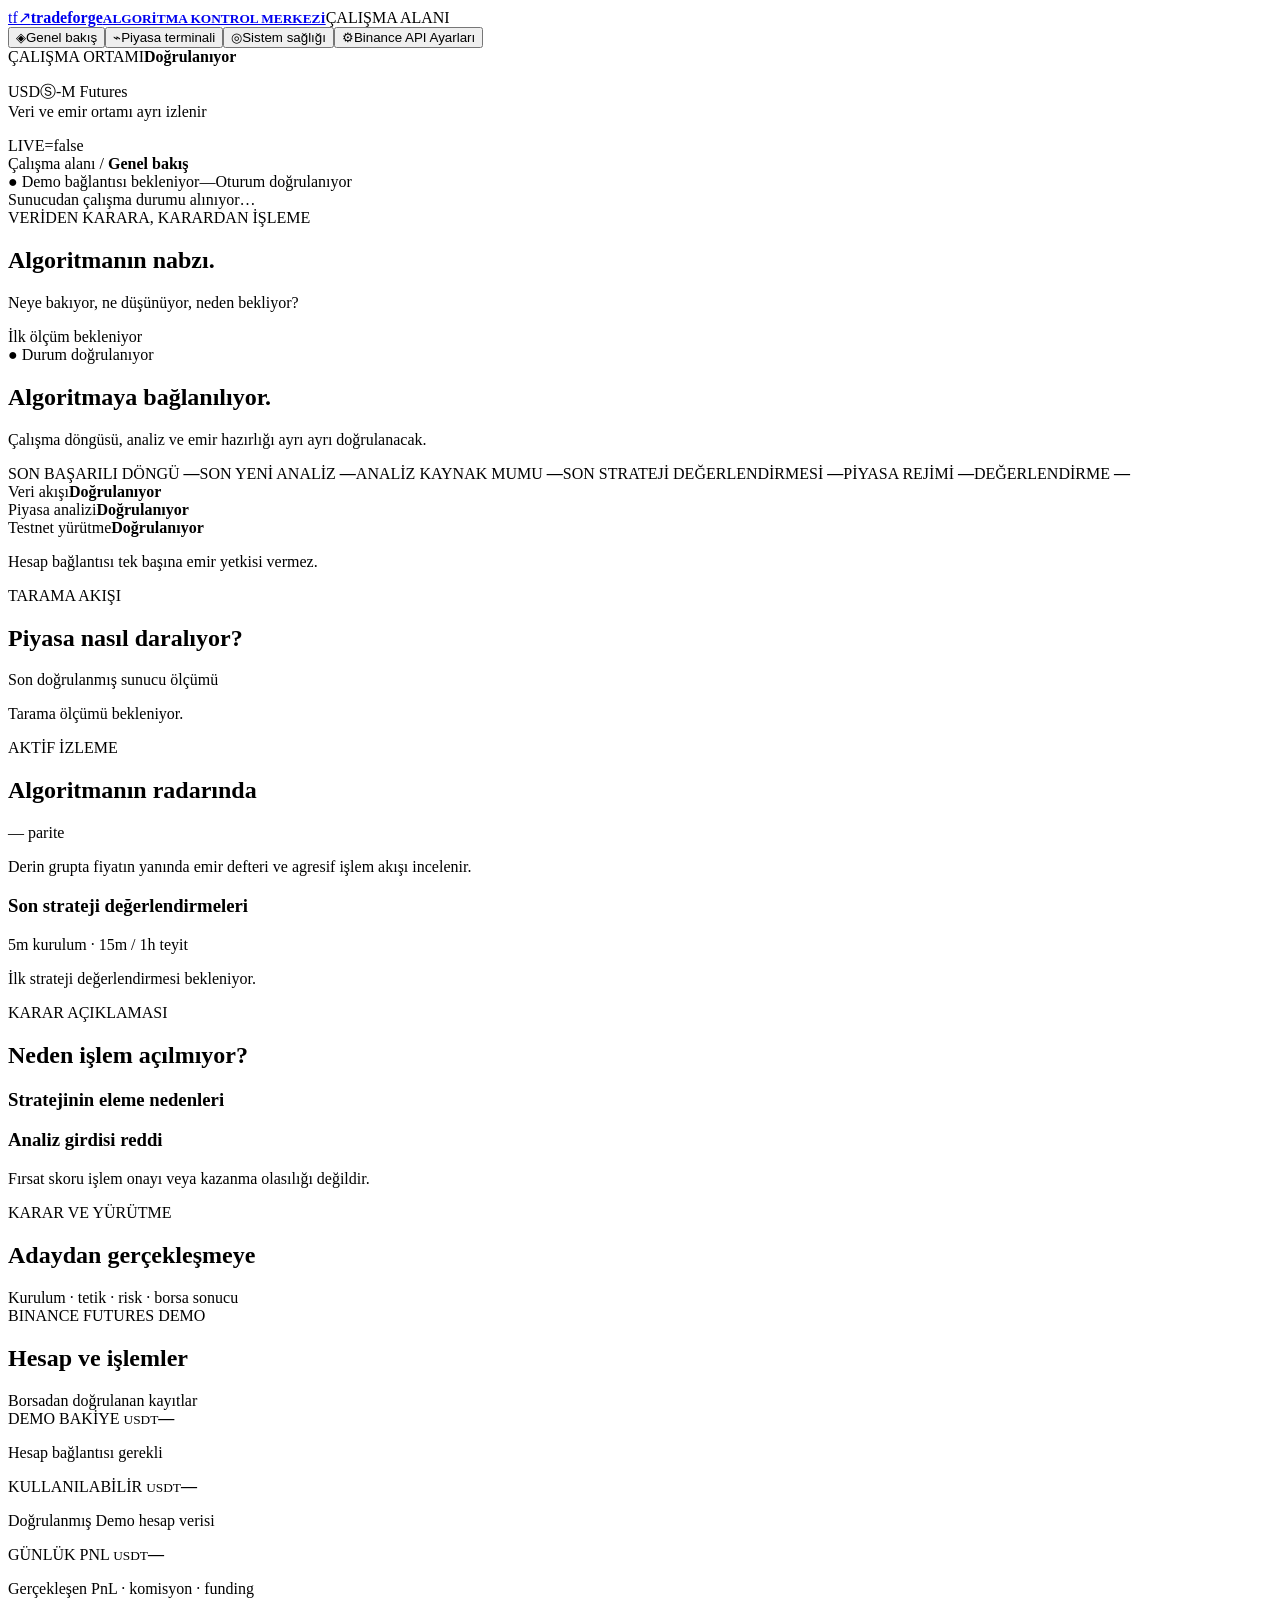
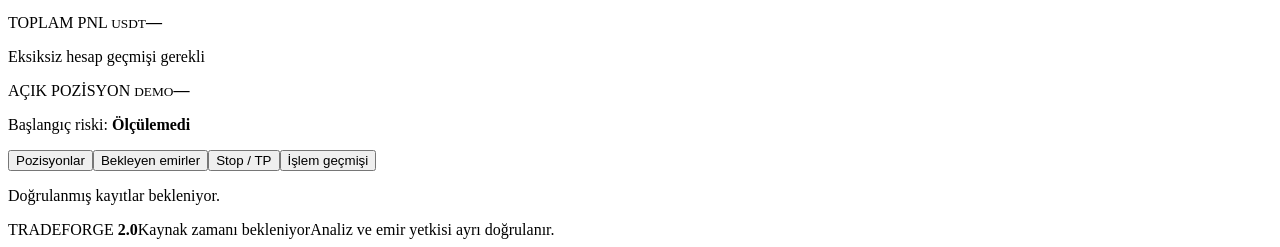
==== src/tradeforge/dashboard/static/index.html @ e9e6f647 "feat: initial TradeForge release" ====
<!doctype html>
<html lang="tr"><head>
<meta charset="utf-8"><meta name="viewport" content="width=device-width,initial-scale=1"><meta name="theme-color" content="#0b1018">
<title>Tradeforge · Algoritma Kontrol Merkezi</title><link rel="stylesheet" href="/assets/app.css"><script src="/assets/chart.js" defer></script><script src="/assets/realtime.js" defer></script><script src="/assets/app.js" defer></script><script src="/assets/binance_settings.js" defer></script>
</head><body>
<aside class="rail"><a class="brand" href="#overview" aria-label="Tradeforge genel bakış"><span class="brand-mark">tf↗</span><strong>tradeforge<small>ALGORİTMA KONTROL MERKEZİ</small></strong></a><span class="nav-label">ÇALIŞMA ALANI</span><nav aria-label="Çalışma alanı"><button class="nav active" data-screen="overview"><span>◈</span><span>Genel bakış</span></button><button class="nav" data-screen="terminal"><span>⌁</span><span>Piyasa terminali</span></button><button class="nav" data-screen="health"><span>◎</span><span>Sistem sağlığı</span></button><button class="nav nav-child" data-screen="binance"><span>⚙</span><span>Binance API Ayarları</span></button></nav><div class="rail-bottom"><span class="eyebrow">ÇALIŞMA ORTAMI</span><strong id="runtime-mode">Doğrulanıyor</strong><p>USDⓈ-M Futures<br>Veri ve emir ortamı ayrı izlenir</p><span class="badge">LIVE=false</span></div></aside>
<div class="workspace"><header class="topbar"><div><span class="breadcrumb">Çalışma alanı /</span> <strong id="screen-label">Genel bakış</strong></div><div class="top-meta"><span id="demo-connection" class="connection">● Demo bağlantısı bekleniyor</span><time id="clock">—</time><span id="session-scope" class="session-scope">Oturum doğrulanıyor</span></div></header><main>
<div id="banner" class="banner" role="status">Sunucudan çalışma durumu alınıyor…</div>
<section id="overview-screen" class="screen">
<div class="heading"><div><span class="eyebrow">VERİDEN KARARA, KARARDAN İŞLEME</span><h1>Algoritmanın nabzı<span>.</span></h1><p class="subtitle">Neye bakıyor, ne düşünüyor, neden bekliyor?</p></div><span id="overview-updated" class="muted">İlk ölçüm bekleniyor</span></div>
<article class="runtime-hero panel"><div class="hero-main"><span id="algorithm-status" class="status-pill">● Durum doğrulanıyor</span><h2 id="algorithm-headline">Algoritmaya bağlanılıyor.</h2><p id="algorithm-explanation">Çalışma döngüsü, analiz ve emir hazırlığı ayrı ayrı doğrulanacak.</p><div class="hero-meta"><span>SON BAŞARILI DÖNGÜ <b id="cycle-time">—</b></span><span>SON YENİ ANALİZ <b id="analysis-time">—</b></span><span>ANALİZ KAYNAK MUMU <b id="analysis-source-time">—</b></span><span>SON STRATEJİ DEĞERLENDİRMESİ <b id="evaluation-time">—</b></span><span>PİYASA REJİMİ <b id="regime-label">—</b></span><span>DEĞERLENDİRME <b id="evaluated-count">—</b></span></div></div><div class="hero-gates"><div><span>Veri akışı</span><strong id="data-status">Doğrulanıyor</strong></div><div><span>Piyasa analizi</span><strong id="analysis-status">Doğrulanıyor</strong></div><div><span>Testnet yürütme</span><strong id="execution-status">Doğrulanıyor</strong></div><p id="execution-note">Hesap bağlantısı tek başına emir yetkisi vermez.</p></div></article>
<div class="section-heading"><div><span class="eyebrow">TARAMA AKIŞI</span><h2>Piyasa nasıl daralıyor?</h2></div><span class="muted">Son doğrulanmış sunucu ölçümü</span></div><div id="pipeline" class="pipeline" aria-label="Tarama ve karar aşamaları"><p class="empty">Tarama ölçümü bekleniyor.</p></div>
<div class="analysis-grid"><article class="panel"><div class="panel-head"><div><span class="eyebrow">AKTİF İZLEME</span><h2>Algoritmanın radarında</h2></div><span id="radar-count" class="badge">— parite</span></div><p class="panel-description">Derin grupta fiyatın yanında emir defteri ve agresif işlem akışı incelenir.</p><div id="radar" class="radar"></div><div class="panel-head compact"><h3>Son strateji değerlendirmeleri</h3><span class="muted">5m kurulum · 15m / 1h teyit</span></div><p id="evaluation-note" class="source-note" role="status">İlk strateji değerlendirmesi bekleniyor.</p><div id="analysis-results" class="table-area"></div></article><article class="panel"><div class="panel-head"><div><span class="eyebrow">KARAR AÇIKLAMASI</span><h2>Neden işlem açılmıyor?</h2></div><span class="status-light"></span></div><div id="blockers" class="blockers"></div><div class="panel-head compact"><h3>Stratejinin eleme nedenleri</h3></div><div id="rejection-reasons" class="rejections"></div><div class="panel-head compact"><h3>Analiz girdisi reddi</h3></div><p id="input-rejections-note" class="source-note"></p><div id="input-rejections" class="table-area"></div><p class="source-note">Fırsat skoru işlem onayı veya kazanma olasılığı değildir.</p></article></div>
<div class="section-heading"><div><span class="eyebrow">KARAR VE YÜRÜTME</span><h2>Adaydan gerçekleşmeye</h2></div><span class="muted">Kurulum · tetik · risk · borsa sonucu</span></div><article class="panel"><div id="decision-timeline" class="table-area"></div></article>
<div class="section-heading"><div><span class="eyebrow">BINANCE FUTURES DEMO</span><h2>Hesap ve işlemler</h2></div><span class="muted">Borsadan doğrulanan kayıtlar</span></div>
<div class="account-grid" aria-label="Demo hesap özeti"><article class="metric"><span>DEMO BAKİYE <small>USDT</small></span><strong id="equity">—</strong><p id="account-note">Hesap bağlantısı gerekli</p></article><article class="metric"><span>KULLANILABİLİR <small>USDT</small></span><strong id="available">—</strong><p>Doğrulanmış Demo hesap verisi</p></article><article class="metric"><span>GÜNLÜK PNL <small>USDT</small></span><strong id="daily-pnl">—</strong><p>Gerçekleşen PnL · komisyon · funding</p></article><article class="metric"><span>TOPLAM PNL <small>USDT</small></span><strong id="total-pnl">—</strong><p>Eksiksiz hesap geçmişi gerekli</p></article><article class="metric"><span>AÇIK POZİSYON <small>DEMO</small></span><strong id="position-count">—</strong><p>Başlangıç riski: <b id="total-risk">Ölçülemedi</b></p></article></div>
<article class="panel account-panel"><div class="tabs" role="tablist" aria-label="Demo hesap kayıtları"><button class="selected" data-tab="positions" role="tab" aria-selected="true">Pozisyonlar</button><button data-tab="orders" role="tab" aria-selected="false">Bekleyen emirler</button><button data-tab="stops" role="tab" aria-selected="false">Stop / TP</button><button data-tab="history" role="tab" aria-selected="false">İşlem geçmişi</button></div><p class="source-note" id="demo-record-note">Doğrulanmış kayıtlar bekleniyor.</p><div id="account-records" class="table-area"></div></article>
</section>
<section id="terminal-screen" class="screen" hidden><div class="heading"><div><span class="eyebrow">PUBLIC PİYASA VERİSİ</span><h1>Piyasa terminali<span>.</span></h1><p class="subtitle">Bir pariteyi ve algoritmanın o pariteye bakışını incele.</p></div></div><div class="trading-grid">
<aside class="panel watchlist"><div class="panel-head"><h2>Piyasalar</h2><span class="muted">USDⓈ-M</span></div><label class="search"><span>⌕</span><input id="search" type="search" placeholder="Parite ara…" maxlength="40" aria-label="Piyasa sembolü ara"></label><div class="segmented" id="market-filters"><button class="selected" data-filter="all">Piyasalar</button><button data-filter="favorites">★ Favoriler</button></div><div class="list-head"><span>PARİTE</span><span>FİYAT · USDT</span></div><div id="symbols" class="symbols"></div><div class="paging"><button id="previous" disabled>← Önceki</button><span id="page-number">1</span><button id="next" disabled>Sonraki →</button></div><p class="source-note">Aktif ortam · analiz kaynağı.<br>Demo emir dolum fiyatı değildir.</p></aside>
<article class="panel chart-panel"><div class="chart-heading"><div><h2 id="selected-symbol">Parite seçin</h2><span class="muted">PERPETUAL · AKTİF ORTAM</span></div><div class="quote"><strong id="selected-price">—</strong><span id="chart-status">Kapanmış mumlar</span></div></div><div class="chart-toolbar"><div class="timeframes" aria-label="Grafik zaman dilimi"><button data-timeframe="1m">1m</button><button data-timeframe="5m">5m</button><button class="selected" data-timeframe="15m">15m</button><button data-timeframe="1h">1h</button><button data-timeframe="4h">4h</button></div><span>Kaydır · Yakınlaştır</span></div><div class="chart-wrap"><canvas id="candles" aria-label="Seçili paritenin kapanmış mum grafiği" role="img"></canvas><p id="chart-empty" class="chart-empty">Doğrulanmış mum bekleniyor.</p></div><div class="chart-stats"><div><span>HACİM</span><strong id="selected-volume">—</strong></div><div><span>VOLATİLİTE</span><strong id="selected-volatility">—</strong></div><div><span>GÖRECELİ GÜÇ</span><strong id="selected-strength">—</strong></div><div><span>SON MUM · UTC</span><strong id="chart-time">—</strong></div></div></article>
<aside class="panel decision-panel"><div class="panel-head"><h2>Parite analizi</h2></div><span class="eyebrow" id="decision-symbol">SEÇİLİ PARİTE</span><strong class="decision" id="decision">NO_TRADE</strong><p id="decision-explanation">Güncel değerlendirme bekleniyor.</p><div class="key-value"><span>Emir koruyucu</span><strong id="guardian-summary">Doğrulanıyor</strong></div><details><summary>Karar kanıtı</summary><pre id="decision-details">Henüz kayıt yok.</pre></details></aside></div>
<article class="panel opportunities-panel"><div class="panel-head"><h2>Fırsat sıralaması</h2><span class="muted">Gözlem skoru</span></div><div id="opportunities" class="table-area"></div></article></section>
<section id="health-screen" class="screen" hidden><div class="heading"><div><span class="eyebrow">SUNUCU OPERASYONU</span><h1>Sistem sağlığı<span>.</span></h1></div><span class="muted" id="latency">İstek ölçümü bekleniyor</span></div><div class="health-grid"><article class="panel"><div class="panel-head"><h2>Servisler</h2></div><div id="services"></div></article><article class="panel"><div class="panel-head"><h2>Veri ve analiz hazırlığı</h2></div><div id="data-health"></div></article></div><article class="panel"><div class="panel-head"><h2>Binance ortamı ve bağlantı sağlığı</h2></div><div id="binance-health" class="binance-health-rows"></div></article><article class="panel"><details class="source-details"><summary>Kaynak zamanları ve teknik ayrıntılar</summary><pre id="source-details"></pre></details></article></section>
<section id="binance-screen" class="screen" hidden>
<div class="heading"><div><span class="eyebrow">SİSTEM SAĞLIĞI / YETKİLİ AYARLAR</span><h1>Binance API Ayarları<span>.</span></h1><p class="subtitle">USDⓈ-M Futures • Testnet ve Production kimlik bilgileri birbirinden ayrıdır.</p></div></div>
<div class="panel binance-settings"><div class="panel-head"><h2>Aktif veri ortamı</h2></div>
<div class="binance-group"><div class="health-row"><span>Aktif</span><strong id="binance-current">—</strong></div>
<div class="health-row"><span>Yapılandırma revizyonu</span><strong id="binance-revision">—</strong></div>
<label for="binance-environment">Çalışma ortamı</label><select id="binance-environment"><option value="testnet">Testnet / Demo</option><option value="live">Live / Production (yalnızca veri ve read-only hesap testi)</option></select>
<button id="binance-activate" type="button">Ortamı etkinleştir</button></div></div>
<div class="binance-key-grid">
<article class="panel binance-settings"><div class="panel-head"><h2>Testnet API</h2></div><div class="binance-group"><p id="binance-testnet-status" class="muted">Henüz doğrulanmadı</p>
<label for="binance-testnet-key">API Key</label><input id="binance-testnet-key" type="password" autocomplete="off" spellcheck="false" maxlength="256" placeholder="Yeni anahtarı girin">
<label for="binance-testnet-secret">API Secret</label><input id="binance-testnet-secret" type="password" autocomplete="off" spellcheck="false" maxlength="256" placeholder="Yeni secret girin">
<div class="binance-buttons"><button id="binance-testnet-save" type="button">Kaydet</button><button id="binance-testnet-test" type="button">REST bağlantı testi</button></div></div></article>
<article class="panel binance-settings"><div class="panel-head"><h2>Live API</h2></div><div class="binance-group"><p id="binance-live-status" class="muted">Henüz doğrulanmadı</p>
<label for="binance-live-key">API Key</label><input id="binance-live-key" type="password" autocomplete="off" spellcheck="false" maxlength="256" placeholder="Yeni anahtarı girin">
<label for="binance-live-secret">API Secret</label><input id="binance-live-secret" type="password" autocomplete="off" spellcheck="false" maxlength="256" placeholder="Yeni secret girin">
<div class="binance-buttons"><button id="binance-live-save" type="button">Kaydet</button><button id="binance-live-test" type="button">REST bağlantı testi</button></div></div></article></div>
<p class="source-note" id="binance-feedback" role="status">Yönetici oturumu gerekli. API anahtarları tekrar görüntülenmez.</p>
</section>
<footer><span>TRADEFORGE <b>2.0</b></span><span id="sample-time">Kaynak zamanı bekleniyor</span><span>Analiz ve emir yetkisi ayrı doğrulanır.</span></footer></main></div></body></html>
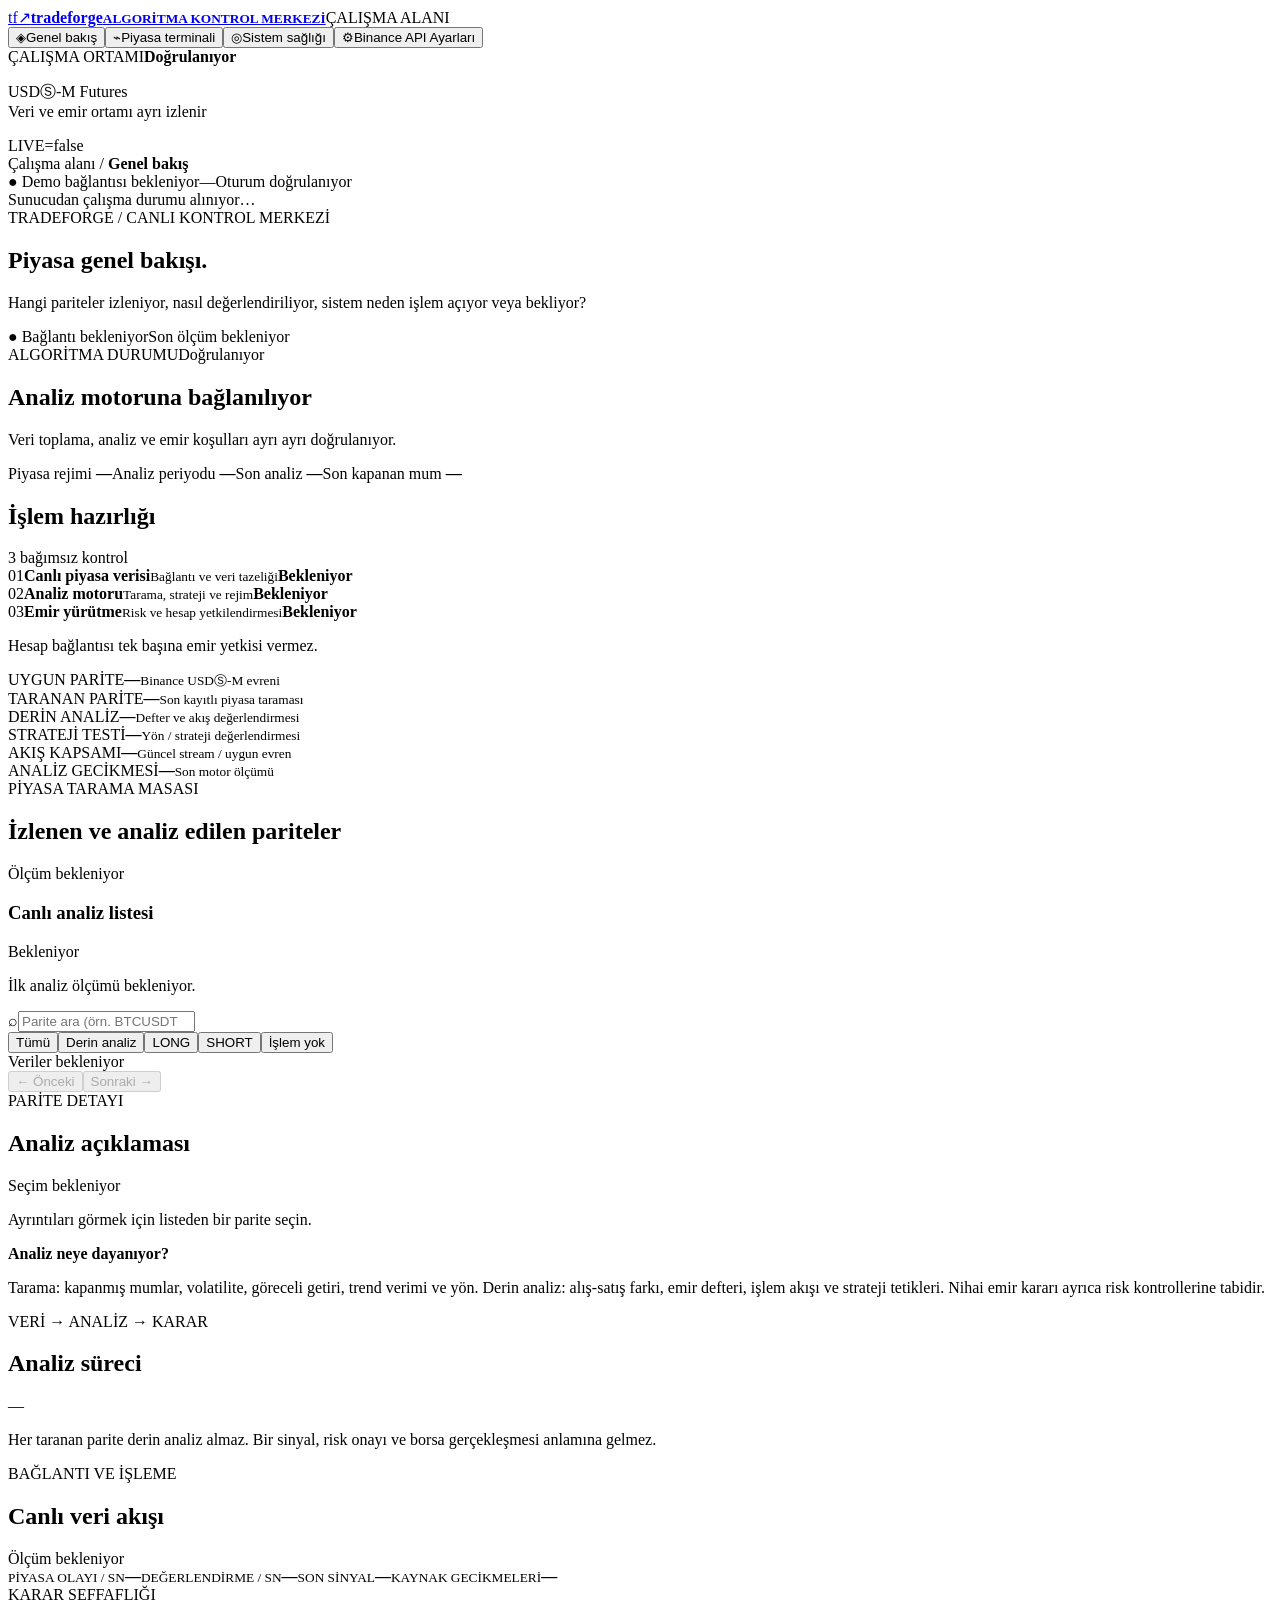
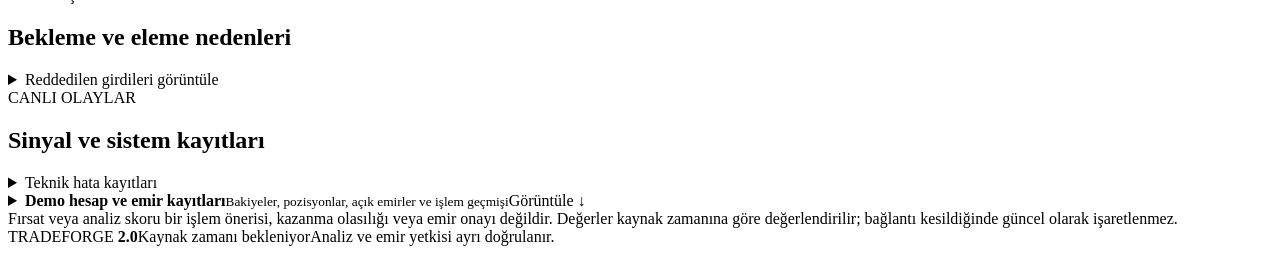
==== commit c1b033bc: "feat: embed Testnet execution and improve analysis and dashboard" ====
--- a/src/tradeforge/dashboard/static/index.html
+++ b/src/tradeforge/dashboard/static/index.html
@@ -1,42 +1,89 @@
 <!doctype html>
 <html lang="tr"><head>
 <meta charset="utf-8"><meta name="viewport" content="width=device-width,initial-scale=1"><meta name="theme-color" content="#0b1018">
-<title>Tradeforge · Algoritma Kontrol Merkezi</title><link rel="stylesheet" href="/assets/app.css"><script src="/assets/chart.js" defer></script><script src="/assets/realtime.js" defer></script><script src="/assets/app.js" defer></script><script src="/assets/binance_settings.js" defer></script>
+<title>Tradeforge · Algoritma Kontrol Merkezi</title><link rel="stylesheet" href="/assets/app.css"><link rel="stylesheet" href="/assets/overview.css"><script src="/assets/chart.js" defer></script><script src="/assets/realtime.js" defer></script><script src="/assets/app.js?v=2" defer></script><script src="/assets/binance_settings.js" defer></script>
 </head><body>
-<aside class="rail"><a class="brand" href="#overview" aria-label="Tradeforge genel bakış"><span class="brand-mark">tf↗</span><strong>tradeforge<small>ALGORİTMA KONTROL MERKEZİ</small></strong></a><span class="nav-label">ÇALIŞMA ALANI</span><nav aria-label="Çalışma alanı"><button class="nav active" data-screen="overview"><span>◈</span><span>Genel bakış</span></button><button class="nav" data-screen="terminal"><span>⌁</span><span>Piyasa terminali</span></button><button class="nav" data-screen="health"><span>◎</span><span>Sistem sağlığı</span></button><button class="nav nav-child" data-screen="binance"><span>⚙</span><span>Binance API Ayarları</span></button></nav><div class="rail-bottom"><span class="eyebrow">ÇALIŞMA ORTAMI</span><strong id="runtime-mode">Doğrulanıyor</strong><p>USDⓈ-M Futures<br>Veri ve emir ortamı ayrı izlenir</p><span class="badge">LIVE=false</span></div></aside>
+<aside class="rail"><a class="brand" href="#overview" aria-label="Tradeforge genel bakış"><span class="brand-mark">tf↗</span><strong>tradeforge<small>ALGORİTMA KONTROL MERKEZİ</small></strong></a><span class="nav-label">ÇALIŞMA ALANI</span><nav aria-label="Çalışma alanı"><button class="nav active" data-screen="overview"><span>◈</span><span>Genel bakış</span></button><button class="nav" data-screen="terminal"><span>⌁</span><span>Piyasa terminali</span></button><button class="nav" data-screen="health"><span>◎</span><span>Sistem sağlığı</span></button><button class="nav" data-screen="binance"><span>⚙</span><span>Binance API Ayarları</span></button></nav><div class="rail-bottom"><span class="eyebrow">ÇALIŞMA ORTAMI</span><strong id="runtime-mode">Doğrulanıyor</strong><p>USDⓈ-M Futures<br>Veri ve emir ortamı ayrı izlenir</p><span class="badge">LIVE=false</span></div></aside>
 <div class="workspace"><header class="topbar"><div><span class="breadcrumb">Çalışma alanı /</span> <strong id="screen-label">Genel bakış</strong></div><div class="top-meta"><span id="demo-connection" class="connection">● Demo bağlantısı bekleniyor</span><time id="clock">—</time><span id="session-scope" class="session-scope">Oturum doğrulanıyor</span></div></header><main>
 <div id="banner" class="banner" role="status">Sunucudan çalışma durumu alınıyor…</div>
-<section id="overview-screen" class="screen">
-<div class="heading"><div><span class="eyebrow">VERİDEN KARARA, KARARDAN İŞLEME</span><h1>Algoritmanın nabzı<span>.</span></h1><p class="subtitle">Neye bakıyor, ne düşünüyor, neden bekliyor?</p></div><span id="overview-updated" class="muted">İlk ölçüm bekleniyor</span></div>
-<article class="runtime-hero panel"><div class="hero-main"><span id="algorithm-status" class="status-pill">● Durum doğrulanıyor</span><h2 id="algorithm-headline">Algoritmaya bağlanılıyor.</h2><p id="algorithm-explanation">Çalışma döngüsü, analiz ve emir hazırlığı ayrı ayrı doğrulanacak.</p><div class="hero-meta"><span>SON BAŞARILI DÖNGÜ <b id="cycle-time">—</b></span><span>SON YENİ ANALİZ <b id="analysis-time">—</b></span><span>ANALİZ KAYNAK MUMU <b id="analysis-source-time">—</b></span><span>SON STRATEJİ DEĞERLENDİRMESİ <b id="evaluation-time">—</b></span><span>PİYASA REJİMİ <b id="regime-label">—</b></span><span>DEĞERLENDİRME <b id="evaluated-count">—</b></span></div></div><div class="hero-gates"><div><span>Veri akışı</span><strong id="data-status">Doğrulanıyor</strong></div><div><span>Piyasa analizi</span><strong id="analysis-status">Doğrulanıyor</strong></div><div><span>Testnet yürütme</span><strong id="execution-status">Doğrulanıyor</strong></div><p id="execution-note">Hesap bağlantısı tek başına emir yetkisi vermez.</p></div></article>
-<div class="section-heading"><div><span class="eyebrow">TARAMA AKIŞI</span><h2>Piyasa nasıl daralıyor?</h2></div><span class="muted">Son doğrulanmış sunucu ölçümü</span></div><div id="pipeline" class="pipeline" aria-label="Tarama ve karar aşamaları"><p class="empty">Tarama ölçümü bekleniyor.</p></div>
-<div class="analysis-grid"><article class="panel"><div class="panel-head"><div><span class="eyebrow">AKTİF İZLEME</span><h2>Algoritmanın radarında</h2></div><span id="radar-count" class="badge">— parite</span></div><p class="panel-description">Derin grupta fiyatın yanında emir defteri ve agresif işlem akışı incelenir.</p><div id="radar" class="radar"></div><div class="panel-head compact"><h3>Son strateji değerlendirmeleri</h3><span class="muted">5m kurulum · 15m / 1h teyit</span></div><p id="evaluation-note" class="source-note" role="status">İlk strateji değerlendirmesi bekleniyor.</p><div id="analysis-results" class="table-area"></div></article><article class="panel"><div class="panel-head"><div><span class="eyebrow">KARAR AÇIKLAMASI</span><h2>Neden işlem açılmıyor?</h2></div><span class="status-light"></span></div><div id="blockers" class="blockers"></div><div class="panel-head compact"><h3>Stratejinin eleme nedenleri</h3></div><div id="rejection-reasons" class="rejections"></div><div class="panel-head compact"><h3>Analiz girdisi reddi</h3></div><p id="input-rejections-note" class="source-note"></p><div id="input-rejections" class="table-area"></div><p class="source-note">Fırsat skoru işlem onayı veya kazanma olasılığı değildir.</p></article></div>
-<div class="section-heading"><div><span class="eyebrow">KARAR VE YÜRÜTME</span><h2>Adaydan gerçekleşmeye</h2></div><span class="muted">Kurulum · tetik · risk · borsa sonucu</span></div><article class="panel"><div id="decision-timeline" class="table-area"></div></article>
-<div class="section-heading"><div><span class="eyebrow">BINANCE FUTURES DEMO</span><h2>Hesap ve işlemler</h2></div><span class="muted">Borsadan doğrulanan kayıtlar</span></div>
-<div class="account-grid" aria-label="Demo hesap özeti"><article class="metric"><span>DEMO BAKİYE <small>USDT</small></span><strong id="equity">—</strong><p id="account-note">Hesap bağlantısı gerekli</p></article><article class="metric"><span>KULLANILABİLİR <small>USDT</small></span><strong id="available">—</strong><p>Doğrulanmış Demo hesap verisi</p></article><article class="metric"><span>GÜNLÜK PNL <small>USDT</small></span><strong id="daily-pnl">—</strong><p>Gerçekleşen PnL · komisyon · funding</p></article><article class="metric"><span>TOPLAM PNL <small>USDT</small></span><strong id="total-pnl">—</strong><p>Eksiksiz hesap geçmişi gerekli</p></article><article class="metric"><span>AÇIK POZİSYON <small>DEMO</small></span><strong id="position-count">—</strong><p>Başlangıç riski: <b id="total-risk">Ölçülemedi</b></p></article></div>
-<article class="panel account-panel"><div class="tabs" role="tablist" aria-label="Demo hesap kayıtları"><button class="selected" data-tab="positions" role="tab" aria-selected="true">Pozisyonlar</button><button data-tab="orders" role="tab" aria-selected="false">Bekleyen emirler</button><button data-tab="stops" role="tab" aria-selected="false">Stop / TP</button><button data-tab="history" role="tab" aria-selected="false">İşlem geçmişi</button></div><p class="source-note" id="demo-record-note">Doğrulanmış kayıtlar bekleniyor.</p><div id="account-records" class="table-area"></div></article>
+<section id="overview-screen" class="screen overview-v2" aria-labelledby="overview-title">
+  <div class="ov-heading">
+    <div><span class="eyebrow">TRADEFORGE / CANLI KONTROL MERKEZİ</span><h1 id="overview-title">Piyasa genel bakışı<span>.</span></h1><p class="ov-lead">Hangi pariteler izleniyor, nasıl değerlendiriliyor, sistem neden işlem açıyor veya bekliyor?</p></div>
+    <div class="ov-update"><span id="overview-connection" class="ov-live-tag">● Bağlantı bekleniyor</span><span id="overview-updated">Son ölçüm bekleniyor</span></div>
+  </div>
+  <div class="ov-summary">
+    <article class="ov-command panel">
+      <div class="ov-command-top"><span class="ov-kicker">ALGORİTMA DURUMU</span><span id="algorithm-status" class="status-pill unknown">Doğrulanıyor</span></div>
+      <h2 id="algorithm-headline">Analiz motoruna bağlanılıyor</h2>
+      <p id="algorithm-explanation">Veri toplama, analiz ve emir koşulları ayrı ayrı doğrulanıyor.</p>
+      <div class="ov-command-meta"><span>Piyasa rejimi <strong id="regime-label">—</strong></span><span>Analiz periyodu <strong id="engine-timeframe">—</strong></span><span>Son analiz <strong id="analysis-time">—</strong></span><span>Son kapanan mum <strong id="analysis-source-time">—</strong></span></div>
+      <span id="success-time" hidden>—</span><span id="evaluation-time" hidden>—</span><span id="evaluated-count" hidden>—</span>
+    </article>
+    <article class="ov-gates panel" aria-label="Operasyonel hazırlık">
+      <div class="ov-panel-top"><h2>İşlem hazırlığı</h2><span class="ov-muted">3 bağımsız kontrol</span></div>
+      <div class="ov-gate"><span class="ov-gate-icon">01</span><span><strong>Canlı piyasa verisi</strong><small>Bağlantı ve veri tazeliği</small></span><b id="data-status">Bekleniyor</b></div>
+      <div class="ov-gate"><span class="ov-gate-icon">02</span><span><strong>Analiz motoru</strong><small>Tarama, strateji ve rejim</small></span><b id="analysis-status">Bekleniyor</b></div>
+      <div class="ov-gate"><span class="ov-gate-icon">03</span><span><strong>Emir yürütme</strong><small>Risk ve hesap yetkilendirmesi</small></span><b id="execution-status">Bekleniyor</b></div>
+      <p id="execution-note" class="ov-gate-note">Hesap bağlantısı tek başına emir yetkisi vermez.</p>
+    </article>
+  </div>
+  <div class="ov-metrics" aria-label="Anlık tarama özeti">
+    <article class="ov-stat"><span>UYGUN PARİTE</span><strong id="engine-pair-total">—</strong><small>Binance USDⓈ-M evreni</small></article>
+    <article class="ov-stat"><span>TARANAN PARİTE</span><strong id="engine-pair-scan">—</strong><small>Son kayıtlı piyasa taraması</small></article>
+    <article class="ov-stat"><span>DERİN ANALİZ</span><strong id="engine-pair-analyzed">—</strong><small>Defter ve akış değerlendirmesi</small></article>
+    <article class="ov-stat"><span>STRATEJİ TESTİ</span><strong id="engine-evaluated">—</strong><small>Yön / strateji değerlendirmesi</small></article>
+    <article class="ov-stat"><span>AKIŞ KAPSAMI</span><strong id="ov-coverage">—</strong><small>Güncel stream / uygun evren</small></article>
+    <article class="ov-stat"><span>ANALİZ GECİKMESİ</span><strong id="ov-lag">—</strong><small>Son motor ölçümü</small></article>
+  </div>
+  <div class="ov-section-heading"><div><span class="eyebrow">PİYASA TARAMA MASASI</span><h2>İzlenen ve analiz edilen pariteler</h2></div><span id="engine-updated" class="ov-muted">Ölçüm bekleniyor</span></div>
+  <div class="ov-main-grid">
+    <article class="ov-market panel">
+      <div class="ov-market-header"><div><div class="ov-market-title"><h3>Canlı analiz listesi</h3><span id="engine-state" class="status-pill unknown">Bekleniyor</span></div><p id="engine-pair-note" class="ov-muted" role="status">İlk analiz ölçümü bekleniyor.</p></div><label class="ov-find"><span aria-hidden="true">⌕</span><input id="engine-pair-search" type="search" placeholder="Parite ara (örn. BTCUSDT)" maxlength="40" aria-label="Analiz edilen parite ara"></label></div>
+      <div class="ov-filters" id="engine-pair-filters" role="group" aria-label="Parite analiz filtresi"><button class="selected" data-engine-filter="all" aria-pressed="true">Tümü <span id="ov-count-all"></span></button><button data-engine-filter="deep" aria-pressed="false">Derin analiz</button><button data-engine-filter="long" aria-pressed="false">LONG</button><button data-engine-filter="short" aria-pressed="false">SHORT</button><button data-engine-filter="no_trade" aria-pressed="false">İşlem yok</button></div>
+      <div id="engine-pairs" class="ov-pair-table" aria-live="off"></div>
+      <div class="ov-market-footer"><span id="ov-page-summary">Veriler bekleniyor</span><div><button type="button" id="ov-prev" disabled>← Önceki</button><button type="button" id="ov-next" disabled>Sonraki →</button></div></div>
+    </article>
+    <aside class="ov-inspector panel" aria-labelledby="ov-detail-heading">
+      <div class="ov-panel-top"><div><span class="eyebrow">PARİTE DETAYI</span><h2 id="ov-detail-heading">Analiz açıklaması</h2></div><span id="ov-detail-badge" class="ov-small-badge">Seçim bekleniyor</span></div>
+      <div id="ov-detail" class="ov-detail"><p class="ov-placeholder">Ayrıntıları görmek için listeden bir parite seçin.</p></div>
+      <div class="ov-inspector-help"><strong>Analiz neye dayanıyor?</strong><p>Tarama: kapanmış mumlar, volatilite, göreceli getiri, trend verimi ve yön. Derin analiz: alış-satış farkı, emir defteri, işlem akışı ve strateji tetikleri. Nihai emir kararı ayrıca risk kontrollerine tabidir.</p></div>
+    </aside>
+  </div>
+  <div class="ov-lower-grid">
+    <article class="panel ov-info"><div class="ov-panel-top"><div><span class="eyebrow">VERİ → ANALİZ → KARAR</span><h2>Analiz süreci</h2></div><span id="engine-source" class="ov-muted">—</span></div><div id="pipeline" class="ov-route" aria-label="Piyasa taraması aşamaları"></div><div id="engine-pipeline" class="ov-decision-route"></div><p class="ov-footnote">Her taranan parite derin analiz almaz. Bir sinyal, risk onayı ve borsa gerçekleşmesi anlamına gelmez.</p></article>
+    <article class="panel ov-info"><div class="ov-panel-top"><div><span class="eyebrow">BAĞLANTI VE İŞLEME</span><h2>Canlı veri akışı</h2></div><span id="ov-health-indicator" class="ov-small-badge">Ölçüm bekleniyor</span></div><div class="ov-flow-metrics"><span><small>PİYASA OLAYI / SN</small><strong id="engine-market-rate">—</strong></span><span><small>DEĞERLENDİRME / SN</small><strong id="engine-analysis-rate">—</strong></span><span><small>SON SİNYAL</small><strong id="engine-last-signal">—</strong></span><span><small>KAYNAK GECİKMELERİ</small><strong id="engine-latency">—</strong></span></div><div id="engine-connections" class="ov-connections"></div></article>
+  </div>
+  <div class="ov-lower-grid ov-secondary">
+    <article class="panel ov-info"><div class="ov-panel-top"><div><span class="eyebrow">KARAR ŞEFFAFLIĞI</span><h2>Bekleme ve eleme nedenleri</h2></div></div><div id="engine-blockers" class="ov-reason-list"></div><div id="engine-rejection-reasons" class="ov-reason-bars"></div><details class="ov-more"><summary>Reddedilen girdileri görüntüle</summary><p id="engine-input-rejections-note" class="ov-muted"></p><div id="engine-input-rejections" class="table-area"></div><div id="engine-preview" class="table-area"></div></details></article>
+    <article class="panel ov-info"><div class="ov-panel-top"><div><span class="eyebrow">CANLI OLAYLAR</span><h2>Sinyal ve sistem kayıtları</h2></div></div><div id="ov-events" class="ov-event-feed"></div><details class="ov-more"><summary>Teknik hata kayıtları</summary><div id="engine-errors" class="ov-errors"></div></details></article>
+  </div>
+  <details class="ov-account"><summary><span><strong>Demo hesap ve emir kayıtları</strong><small>Bakiyeler, pozisyonlar, açık emirler ve işlem geçmişi</small></span><span>Görüntüle ↓</span></summary><div class="ov-account-body"><div class="account-grid"><article class="metric"><span>DEMO BAKİYE <small>USDT</small></span><strong id="equity">—</strong><p id="account-note">Hesap bağlantısı gerekli</p></article><article class="metric"><span>KULLANILABİLİR <small>USDT</small></span><strong id="available">—</strong><p>Doğrulanmış Demo hesap</p></article><article class="metric"><span>GÜNLÜK PNL <small>USDT</small></span><strong id="daily-pnl">—</strong><p>Gerçekleşen PnL</p></article><article class="metric"><span>TOPLAM PNL <small>USDT</small></span><strong id="total-pnl">—</strong><p>Tam geçmiş gerekli</p></article><article class="metric"><span>AÇIK POZİSYON</span><strong id="position-count">—</strong><p>Risk: <b id="total-risk">Ölçülemedi</b></p></article></div><div class="panel account-panel"><div class="tabs" role="tablist" aria-label="Demo hesap kayıtları"><button class="selected" data-tab="positions" role="tab" aria-selected="true">Pozisyonlar</button><button data-tab="orders" role="tab" aria-selected="false">Bekleyen emirler</button><button data-tab="stops" role="tab" aria-selected="false">Stop / TP</button><button data-tab="history" role="tab" aria-selected="false">İşlem geçmişi</button></div><p id="demo-record-note" class="source-note">Doğrulanmış kayıtlar bekleniyor.</p><div id="account-records" class="table-area"></div></div></div></details>
+  <div class="ov-risk-disclaimer">Fırsat veya analiz skoru bir işlem önerisi, kazanma olasılığı veya emir onayı değildir. Değerler kaynak zamanına göre değerlendirilir; bağlantı kesildiğinde güncel olarak işaretlenmez.</div>
+  <div id="decision-timeline" hidden></div>
 </section>
 <section id="terminal-screen" class="screen" hidden><div class="heading"><div><span class="eyebrow">PUBLIC PİYASA VERİSİ</span><h1>Piyasa terminali<span>.</span></h1><p class="subtitle">Bir pariteyi ve algoritmanın o pariteye bakışını incele.</p></div></div><div class="trading-grid">
-<aside class="panel watchlist"><div class="panel-head"><h2>Piyasalar</h2><span class="muted">USDⓈ-M</span></div><label class="search"><span>⌕</span><input id="search" type="search" placeholder="Parite ara…" maxlength="40" aria-label="Piyasa sembolü ara"></label><div class="segmented" id="market-filters"><button class="selected" data-filter="all">Piyasalar</button><button data-filter="favorites">★ Favoriler</button></div><div class="list-head"><span>PARİTE</span><span>FİYAT · USDT</span></div><div id="symbols" class="symbols"></div><div class="paging"><button id="previous" disabled>← Önceki</button><span id="page-number">1</span><button id="next" disabled>Sonraki →</button></div><p class="source-note">Aktif ortam · analiz kaynağı.<br>Demo emir dolum fiyatı değildir.</p></aside>
+<aside class="panel watchlist"><div class="panel-head"><h2>Piyasalar</h2><span class="muted">USDⓈ-M</span></div><label class="search"><span>⌕</span><input id="search" type="search" placeholder="Parite ara…" maxlength="40" aria-label="Piyasa sembolü ara"></label><div class="segmented" id="market-filters"><button class="selected" data-filter="all">Piyasalar</button><button data-filter="favorites">★ Favoriler</button></div><div class="list-head"><span>PARİTE</span><span>FİYAT · USDT</span></div><div id="symbols" class="symbols"></div><div class="paging"><button id="previous" disabled>← Önceki</button><span id="page-number">1</span><button id="next" disabled>Sonraki →</button></div><p class="source-note">Aktif ortam · analiz kaynağı.<br>Emir dolum fiyatı değildir.</p></aside>
 <article class="panel chart-panel"><div class="chart-heading"><div><h2 id="selected-symbol">Parite seçin</h2><span class="muted">PERPETUAL · AKTİF ORTAM</span></div><div class="quote"><strong id="selected-price">—</strong><span id="chart-status">Kapanmış mumlar</span></div></div><div class="chart-toolbar"><div class="timeframes" aria-label="Grafik zaman dilimi"><button data-timeframe="1m">1m</button><button data-timeframe="5m">5m</button><button class="selected" data-timeframe="15m">15m</button><button data-timeframe="1h">1h</button><button data-timeframe="4h">4h</button></div><span>Kaydır · Yakınlaştır</span></div><div class="chart-wrap"><canvas id="candles" aria-label="Seçili paritenin kapanmış mum grafiği" role="img"></canvas><p id="chart-empty" class="chart-empty">Doğrulanmış mum bekleniyor.</p></div><div class="chart-stats"><div><span>HACİM</span><strong id="selected-volume">—</strong></div><div><span>VOLATİLİTE</span><strong id="selected-volatility">—</strong></div><div><span>GÖRECELİ GÜÇ</span><strong id="selected-strength">—</strong></div><div><span>SON MUM · UTC</span><strong id="chart-time">—</strong></div></div></article>
-<aside class="panel decision-panel"><div class="panel-head"><h2>Parite analizi</h2></div><span class="eyebrow" id="decision-symbol">SEÇİLİ PARİTE</span><strong class="decision" id="decision">NO_TRADE</strong><p id="decision-explanation">Güncel değerlendirme bekleniyor.</p><div class="key-value"><span>Emir koruyucu</span><strong id="guardian-summary">Doğrulanıyor</strong></div><details><summary>Karar kanıtı</summary><pre id="decision-details">Henüz kayıt yok.</pre></details></aside></div>
+<aside class="panel decision-panel"><div class="panel-head"><h2>Parite analizi</h2></div><span class="eyebrow" id="decision-symbol">SEÇİLİ PARİTE</span><strong class="decision" id="decision">NO_TRADE</strong><p id="decision-explanation">Güncel değerlendirme bekleniyor.</p><div class="key-value"><span>Otomatik emir akışı</span><strong id="execution-summary">Doğrulanıyor</strong></div><p class="source-note" id="execution-detail">Emir motorunun güncel durumunu bekliyoruz.</p><details><summary>Karar kanıtı</summary><pre id="decision-details">Henüz kayıt yok.</pre></details></aside></div>
 <article class="panel opportunities-panel"><div class="panel-head"><h2>Fırsat sıralaması</h2><span class="muted">Gözlem skoru</span></div><div id="opportunities" class="table-area"></div></article></section>
-<section id="health-screen" class="screen" hidden><div class="heading"><div><span class="eyebrow">SUNUCU OPERASYONU</span><h1>Sistem sağlığı<span>.</span></h1></div><span class="muted" id="latency">İstek ölçümü bekleniyor</span></div><div class="health-grid"><article class="panel"><div class="panel-head"><h2>Servisler</h2></div><div id="services"></div></article><article class="panel"><div class="panel-head"><h2>Veri ve analiz hazırlığı</h2></div><div id="data-health"></div></article></div><article class="panel"><div class="panel-head"><h2>Binance ortamı ve bağlantı sağlığı</h2></div><div id="binance-health" class="binance-health-rows"></div></article><article class="panel"><details class="source-details"><summary>Kaynak zamanları ve teknik ayrıntılar</summary><pre id="source-details"></pre></details></article></section>
+<section id="health-screen" class="screen" hidden><div class="heading"><div><span class="eyebrow">SUNUCU OPERASYONU</span><h1>Sistem sağlığı<span>.</span></h1></div><span class="muted" id="latency">İstek ölçümü bekleniyor</span></div><div class="health-grid"><article class="panel"><div class="panel-head"><h2>Servisler</h2></div><div id="services"></div></article><article class="panel"><div class="panel-head"><h2>Veri ve analiz hazırlığı</h2></div><div id="data-health"></div></article></div><article class="panel"><div class="panel-head"><h2>Binance ortamı ve bağlantı sağlığı</h2></div><div id="binance-health" class="binance-health-rows"></div></article></section>
 <section id="binance-screen" class="screen" hidden>
 <div class="heading"><div><span class="eyebrow">SİSTEM SAĞLIĞI / YETKİLİ AYARLAR</span><h1>Binance API Ayarları<span>.</span></h1><p class="subtitle">USDⓈ-M Futures • Testnet ve Production kimlik bilgileri birbirinden ayrıdır.</p></div></div>
 <div class="panel binance-settings"><div class="panel-head"><h2>Aktif veri ortamı</h2></div>
 <div class="binance-group"><div class="health-row"><span>Aktif</span><strong id="binance-current">—</strong></div>
-<div class="health-row"><span>Yapılandırma revizyonu</span><strong id="binance-revision">—</strong></div>
 <label for="binance-environment">Çalışma ortamı</label><select id="binance-environment"><option value="testnet">Testnet / Demo</option><option value="live">Live / Production (yalnızca veri ve read-only hesap testi)</option></select>
+<p id="binance-environment-note" class="source-note" role="status"></p>
 <button id="binance-activate" type="button">Ortamı etkinleştir</button></div></div>
 <div class="binance-key-grid">
 <article class="panel binance-settings"><div class="panel-head"><h2>Testnet API</h2></div><div class="binance-group"><p id="binance-testnet-status" class="muted">Henüz doğrulanmadı</p>
 <label for="binance-testnet-key">API Key</label><input id="binance-testnet-key" type="password" autocomplete="off" spellcheck="false" maxlength="256" placeholder="Yeni anahtarı girin">
 <label for="binance-testnet-secret">API Secret</label><input id="binance-testnet-secret" type="password" autocomplete="off" spellcheck="false" maxlength="256" placeholder="Yeni secret girin">
+<p id="binance-testnet-entry" class="source-note" role="status"></p>
 <div class="binance-buttons"><button id="binance-testnet-save" type="button">Kaydet</button><button id="binance-testnet-test" type="button">REST bağlantı testi</button></div></div></article>
 <article class="panel binance-settings"><div class="panel-head"><h2>Live API</h2></div><div class="binance-group"><p id="binance-live-status" class="muted">Henüz doğrulanmadı</p>
 <label for="binance-live-key">API Key</label><input id="binance-live-key" type="password" autocomplete="off" spellcheck="false" maxlength="256" placeholder="Yeni anahtarı girin">
 <label for="binance-live-secret">API Secret</label><input id="binance-live-secret" type="password" autocomplete="off" spellcheck="false" maxlength="256" placeholder="Yeni secret girin">
+<p id="binance-live-entry" class="source-note" role="status"></p>
 <div class="binance-buttons"><button id="binance-live-save" type="button">Kaydet</button><button id="binance-live-test" type="button">REST bağlantı testi</button></div></div></article></div>
 <p class="source-note" id="binance-feedback" role="status">Yönetici oturumu gerekli. API anahtarları tekrar görüntülenmez.</p>
 </section>
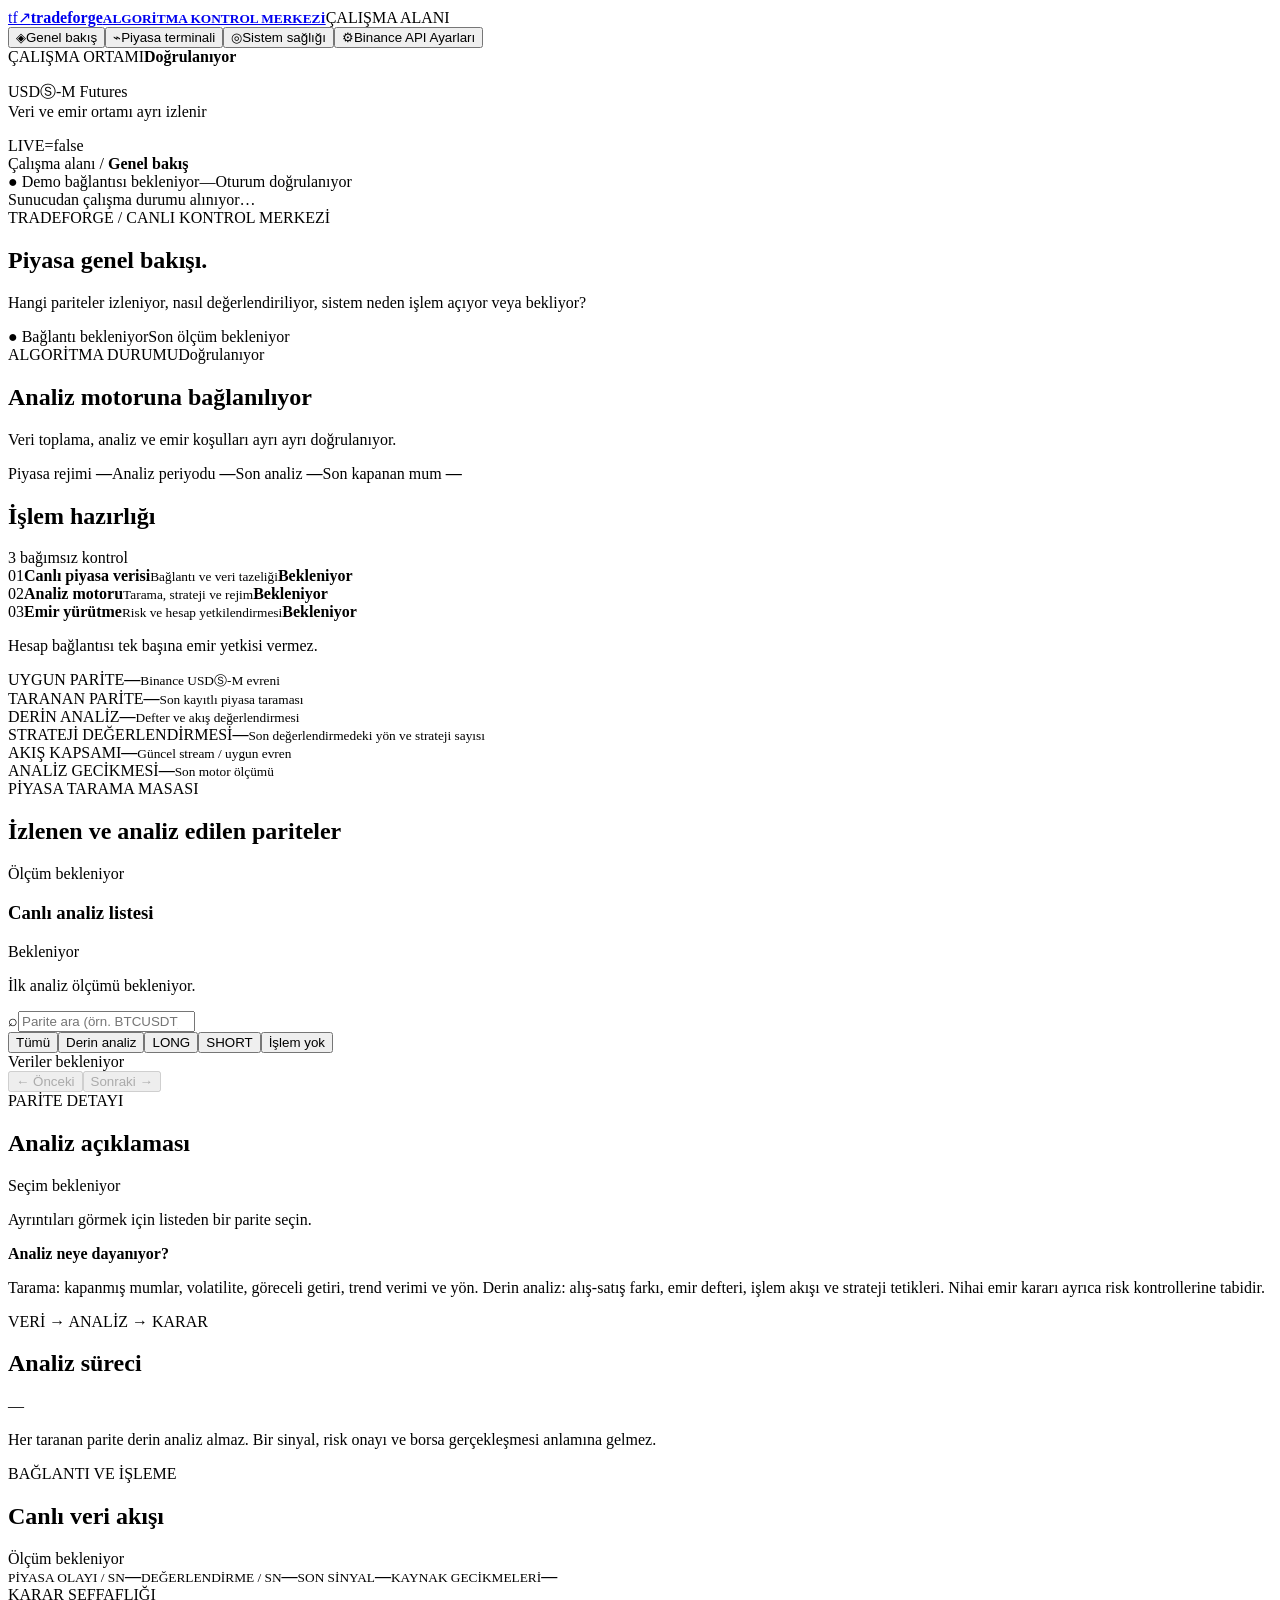
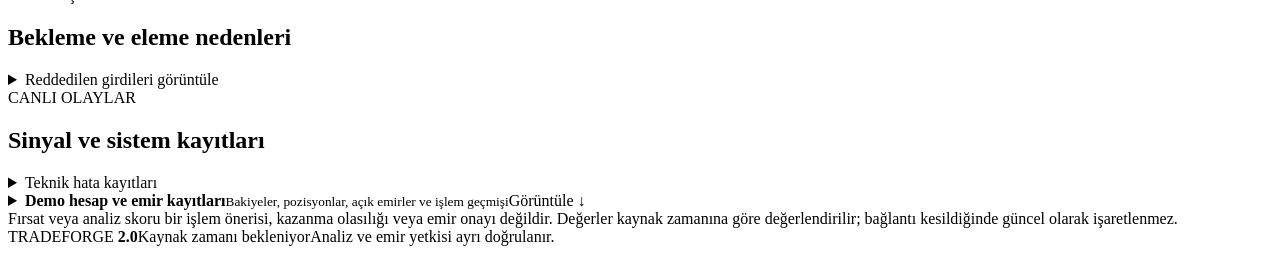
==== commit 891c1d90: "fix: stabilize Binance Testnet market data and execution" ====
--- a/src/tradeforge/dashboard/static/index.html
+++ b/src/tradeforge/dashboard/static/index.html
@@ -31,7 +31,7 @@
     <article class="ov-stat"><span>UYGUN PARİTE</span><strong id="engine-pair-total">—</strong><small>Binance USDⓈ-M evreni</small></article>
     <article class="ov-stat"><span>TARANAN PARİTE</span><strong id="engine-pair-scan">—</strong><small>Son kayıtlı piyasa taraması</small></article>
     <article class="ov-stat"><span>DERİN ANALİZ</span><strong id="engine-pair-analyzed">—</strong><small>Defter ve akış değerlendirmesi</small></article>
-    <article class="ov-stat"><span>STRATEJİ TESTİ</span><strong id="engine-evaluated">—</strong><small>Yön / strateji değerlendirmesi</small></article>
+    <article class="ov-stat"><span>STRATEJİ DEĞERLENDİRMESİ</span><strong id="engine-evaluated">—</strong><small>Son değerlendirmedeki yön ve strateji sayısı</small></article>
     <article class="ov-stat"><span>AKIŞ KAPSAMI</span><strong id="ov-coverage">—</strong><small>Güncel stream / uygun evren</small></article>
     <article class="ov-stat"><span>ANALİZ GECİKMESİ</span><strong id="ov-lag">—</strong><small>Son motor ölçümü</small></article>
   </div>
